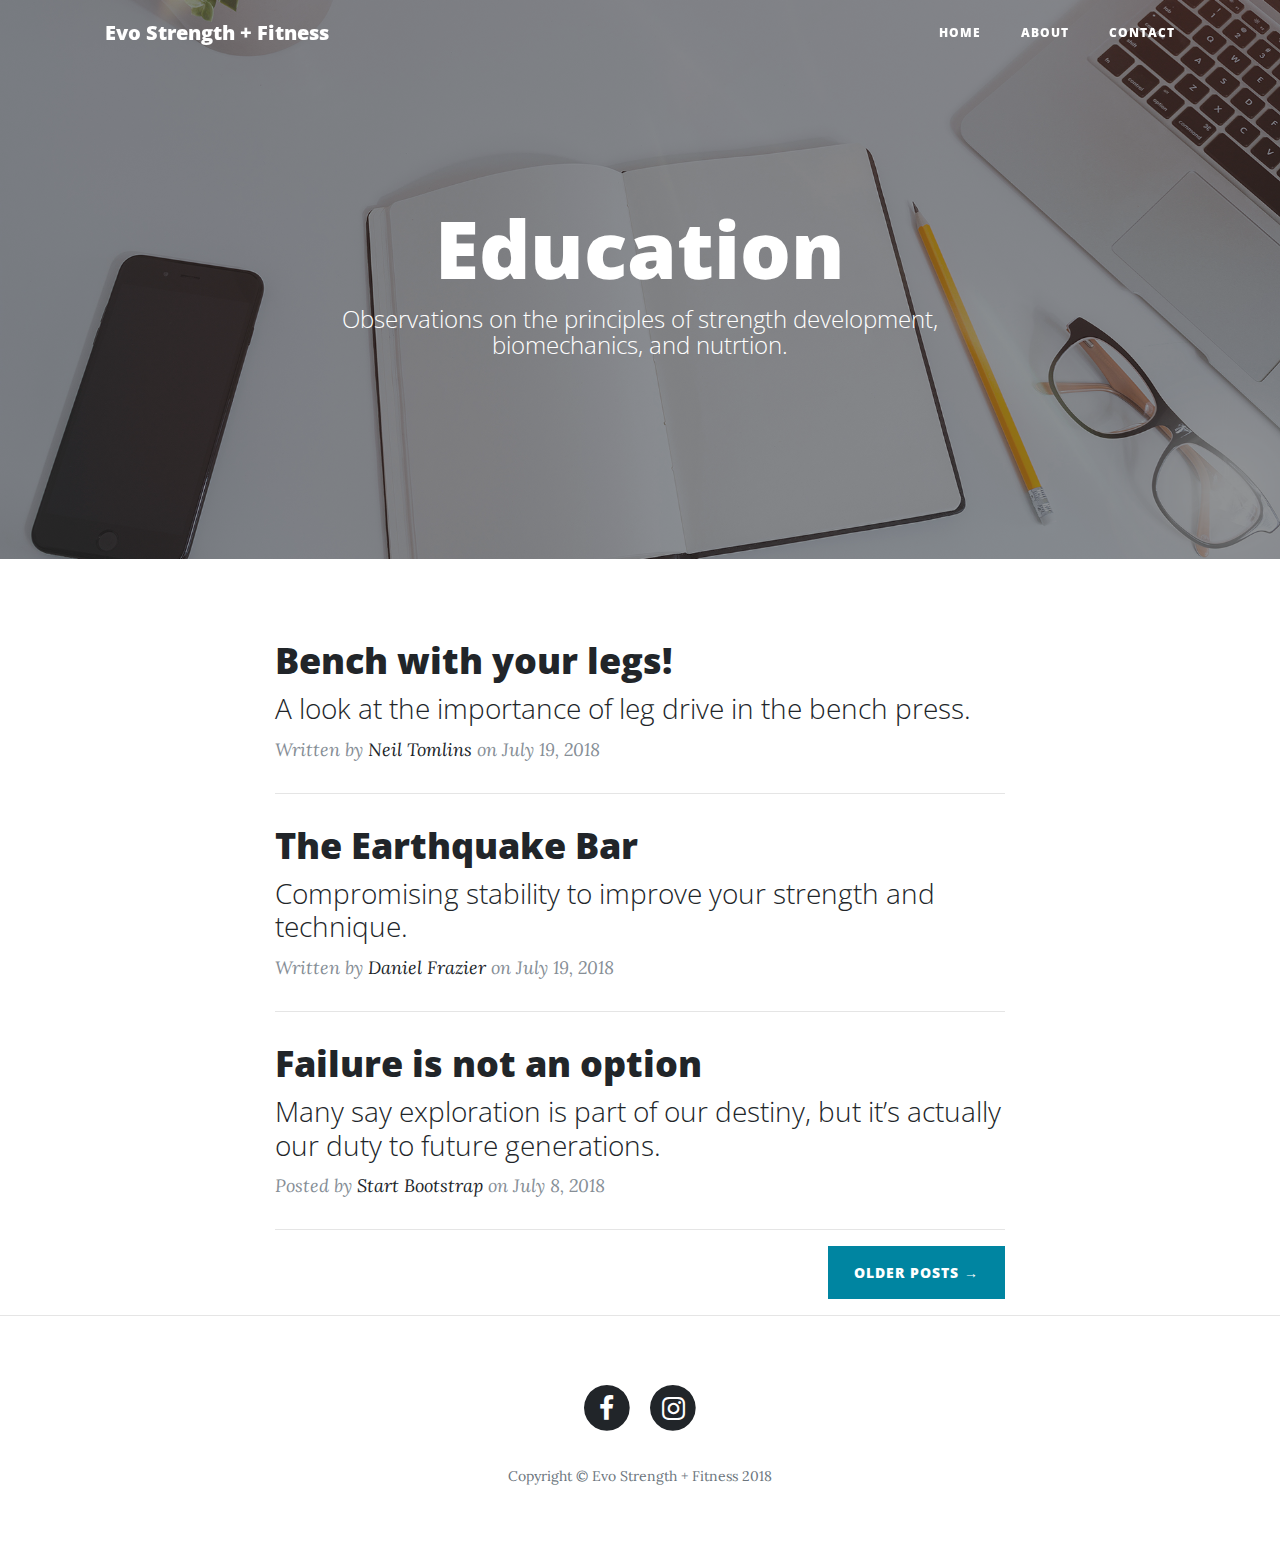
==== index.html @ 4d00cb61 "Update index.html" ====
<!DOCTYPE html>
<html lang="en">

  <head>

    <meta charset="utf-8">
    <meta name="viewport" content="width=device-width, initial-scale=1, shrink-to-fit=no">
    <meta name="description" content="">
    <meta name="author" content="">

    <title>Clean Blog - Start Bootstrap Theme</title>

    <!-- Bootstrap core CSS -->
    <link href="vendor/bootstrap/css/bootstrap.min.css" rel="stylesheet">

    <!-- Custom fonts for this template -->
    <link href="vendor/font-awesome/css/font-awesome.min.css" rel="stylesheet" type="text/css">
    <link href='https://fonts.googleapis.com/css?family=Lora:400,700,400italic,700italic' rel='stylesheet' type='text/css'>
    <link href='https://fonts.googleapis.com/css?family=Open+Sans:300italic,400italic,600italic,700italic,800italic,400,300,600,700,800' rel='stylesheet' type='text/css'>

    <!-- Custom styles for this template -->
    <link href="css/clean-blog.min.css" rel="stylesheet">

  </head>

  <body>

    <!-- Navigation -->
    <nav class="navbar navbar-expand-lg navbar-light fixed-top" id="mainNav">
      <div class="container">
        <a class="navbar-brand" href="index.html">Evo Strength + Fitness</a>
        <button class="navbar-toggler navbar-toggler-right" type="button" data-toggle="collapse" data-target="#navbarResponsive" aria-controls="navbarResponsive" aria-expanded="false" aria-label="Toggle navigation">
          Menu
          <i class="fa fa-bars"></i>
        </button>
        <div class="collapse navbar-collapse" id="navbarResponsive">
          <ul class="navbar-nav ml-auto">
            <li class="nav-item">
              <a class="nav-link" href="index">Home</a>
            </li>
            <li class="nav-item">
              <a class="nav-link" href="about">About</a>
            </li>
            <!--<li class="nav-item">
              <a class="nav-link" href="post.html">Sample Post</a>
            </li>-->
            <li class="nav-item">
              <a class="nav-link" href="contact">Contact</a>
            </li>
          </ul>
        </div>
      </div>
    </nav>

    <!-- Page Header -->
    <header class="masthead" style="background-image: url('img/home-bg.jpg')">
      <div class="overlay"></div>
      <div class="container">
        <div class="row">
          <div class="col-lg-8 col-md-10 mx-auto">
            <div class="site-heading">
              <h1>Education</h1>
              <span class="subheading">Observations on the principles of strength development, biomechanics, and nutrtion.</span>
            </div>
          </div>
        </div>
      </div>
    </header>

    <!-- Main Content -->
    <div class="container">
      <div class="row">
        <div class="col-lg-8 col-md-10 mx-auto">
          <div class="post-preview">
            <a href="post.html">
              <h2 class="post-title">
                Bench with your legs!
              </h2>
              <h3 class="post-subtitle">
                A look at the importance of leg drive in the bench press.
              </h3>
            </a>
            <p class="post-meta">Written by
              <a href="#">Neil Tomlins</a>
              on July 19, 2018</p>
          </div>
          <hr>
          <div class="post-preview">
            <a href="earthquake-bar">
              <h2 class="post-title">
                The Earthquake Bar
              </h2>
              <h3 class="post-subtitle">
                Compromising stability to improve your strength and technique.
              </h3>
            </a>
            <p class="post-meta">Written by
              <a href="#">Daniel Frazier</a>
              on July 19, 2018</p>
          </div>
          <hr>
          <div class="post-preview">
            <a href="post.html">
              <h2 class="post-title">
                Failure is not an option
              </h2>
              <h3 class="post-subtitle">
                Many say exploration is part of our destiny, but it’s actually our duty to future generations.
              </h3>
            </a>
            <p class="post-meta">Posted by
              <a href="#">Start Bootstrap</a>
              on July 8, 2018</p>
          </div>
          <hr>
          <!-- Pager -->
          <div class="clearfix">
            <a class="btn btn-primary float-right" href="#">Older Posts &rarr;</a>
          </div>
        </div>
      </div>
    </div>

    <hr>

    <!-- Footer -->
    <footer>
      <div class="container">
        <div class="row">
          <div class="col-lg-8 col-md-10 mx-auto">
            <ul class="list-inline text-center">
              <!--<li class="list-inline-item">
                <a href="#">
                  <span class="fa-stack fa-lg">
                    <i class="fa fa-circle fa-stack-2x"></i>
                    <i class="fa fa-twitter fa-stack-1x fa-inverse"></i>
                  </span>
                </a>
              </li>-->
              <li class="list-inline-item">
                <a href="#">
                  <span class="fa-stack fa-lg">
                    <i class="fa fa-circle fa-stack-2x"></i>
                    <i class="fa fa-facebook fa-stack-1x fa-inverse"></i>
                  </span>
                </a>
              </li>
              <li class="list-inline-item">
                <a href="#">
                  <span class="fa-stack fa-lg">
                    <i class="fa fa-circle fa-stack-2x"></i>
                    <i class="fa fa-instagram fa-stack-1x fa-inverse"></i>
                  </span>
                </a>
              </li>
            </ul>
            <p class="copyright text-muted">Copyright &copy; Evo Strength + Fitness 2018</p>
          </div>
        </div>
      </div>
    </footer>

    <!-- Bootstrap core JavaScript -->
    <script src="vendor/jquery/jquery.min.js"></script>
    <script src="vendor/bootstrap/js/bootstrap.bundle.min.js"></script>

    <!-- Custom scripts for this template -->
    <script src="js/clean-blog.min.js"></script>

  </body>

</html>
---- css/clean-blog.min.css ----
body{font-size:20px;color:#212529;font-family:Lora,'Times New Roman',serif}p{line-height:1.5;margin:30px 0}p a{text-decoration:underline}h1,h2,h3,h4,h5,h6{font-weight:800;font-family:'Open Sans','Helvetica Neue',Helvetica,Arial,sans-serif}a{color:#212529;-webkit-transition:all .2s;-moz-transition:all .2s;transition:all .2s}a:focus,a:hover{color:#0085a1}blockquote{font-style:italic;color:#868e96}.section-heading{font-size:36px;font-weight:700;margin-top:60px}.caption{font-size:14px;font-style:italic;display:block;margin:0;padding:10px;text-align:center;border-bottom-right-radius:5px;border-bottom-left-radius:5px}::-moz-selection{color:#fff;background:#0085a1;text-shadow:none}::selection{color:#fff;background:#0085a1;text-shadow:none}img::selection{color:#fff;background:0 0}img::-moz-selection{color:#fff;background:0 0}#mainNav{position:absolute;border-bottom:1px solid #e9ecef;background-color:#fff;font-family:'Open Sans','Helvetica Neue',Helvetica,Arial,sans-serif}#mainNav .navbar-brand{font-weight:800;color:#343a40}#mainNav .navbar-toggler{font-size:12px;font-weight:800;padding:13px;text-transform:uppercase;color:#343a40}#mainNav .navbar-nav>li.nav-item>a{font-size:12px;font-weight:800;letter-spacing:1px;text-transform:uppercase}@media only screen and (min-width:992px){#mainNav{border-bottom:1px solid transparent;background:0 0}#mainNav .navbar-brand{padding:10px 20px;color:#fff}#mainNav .navbar-brand:focus,#mainNav .navbar-brand:hover{color:rgba(255,255,255,.8)}#mainNav .navbar-nav>li.nav-item>a{padding:10px 20px;color:#fff}#mainNav .navbar-nav>li.nav-item>a:focus,#mainNav .navbar-nav>li.nav-item>a:hover{color:rgba(255,255,255,.8)}}@media only screen and (min-width:992px){#mainNav{-webkit-transition:background-color .2s;-moz-transition:background-color .2s;transition:background-color .2s;-webkit-transform:translate3d(0,0,0);-moz-transform:translate3d(0,0,0);-ms-transform:translate3d(0,0,0);-o-transform:translate3d(0,0,0);transform:translate3d(0,0,0);-webkit-backface-visibility:hidden}#mainNav.is-fixed{position:fixed;top:-67px;-webkit-transition:-webkit-transform .2s;-moz-transition:-moz-transform .2s;transition:transform .2s;border-bottom:1px solid #fff;background-color:rgba(255,255,255,.9)}#mainNav.is-fixed .navbar-brand{color:#212529}#mainNav.is-fixed .navbar-brand:focus,#mainNav.is-fixed .navbar-brand:hover{color:#0085a1}#mainNav.is-fixed .navbar-nav>li.nav-item>a{color:#212529}#mainNav.is-fixed .navbar-nav>li.nav-item>a:focus,#mainNav.is-fixed .navbar-nav>li.nav-item>a:hover{color:#0085a1}#mainNav.is-visible{-webkit-transform:translate3d(0,100%,0);-moz-transform:translate3d(0,100%,0);-ms-transform:translate3d(0,100%,0);-o-transform:translate3d(0,100%,0);transform:translate3d(0,100%,0)}}header.masthead{margin-bottom:50px;background:no-repeat center center;background-color:#868e96;background-attachment:scroll;position:relative;-webkit-background-size:cover;-moz-background-size:cover;-o-background-size:cover;background-size:cover}header.masthead .overlay{position:absolute;top:0;left:0;height:100%;width:100%;background-color:#212529;opacity:.5}header.masthead .page-heading,header.masthead .post-heading,header.masthead .site-heading{padding:200px 0 150px;color:#fff}@media only screen and (min-width:768px){header.masthead .page-heading,header.masthead .post-heading,header.masthead .site-heading{padding:200px 0}}header.masthead .page-heading,header.masthead .site-heading{text-align:center}header.masthead .page-heading h1,header.masthead .site-heading h1{font-size:50px;margin-top:0}header.masthead .page-heading .subheading,header.masthead .site-heading .subheading{font-size:24px;font-weight:300;line-height:1.1;display:block;margin:10px 0 0;font-family:'Open Sans','Helvetica Neue',Helvetica,Arial,sans-serif}@media only screen and (min-width:768px){header.masthead .page-heading h1,header.masthead .site-heading h1{font-size:80px}}header.masthead .post-heading h1{font-size:35px}header.masthead .post-heading .meta,header.masthead .post-heading .subheading{line-height:1.1;display:block}header.masthead .post-heading .subheading{font-size:24px;font-weight:600;margin:10px 0 30px;font-family:'Open Sans','Helvetica Neue',Helvetica,Arial,sans-serif}header.masthead .post-heading .meta{font-size:20px;font-weight:300;font-style:italic;font-family:Lora,'Times New Roman',serif}header.masthead .post-heading .meta a{color:#fff}@media only screen and (min-width:768px){header.masthead .post-heading h1{font-size:55px}header.masthead .post-heading .subheading{font-size:30px}}.post-preview>a{color:#212529}.post-preview>a:focus,.post-preview>a:hover{text-decoration:none;color:#0085a1}.post-preview>a>.post-title{font-size:30px;margin-top:30px;margin-bottom:10px}.post-preview>a>.post-subtitle{font-weight:300;margin:0 0 10px}.post-preview>.post-meta{font-size:18px;font-style:italic;margin-top:0;color:#868e96}.post-preview>.post-meta>a{text-decoration:none;color:#212529}.post-preview>.post-meta>a:focus,.post-preview>.post-meta>a:hover{text-decoration:underline;color:#0085a1}@media only screen and (min-width:768px){.post-preview>a>.post-title{font-size:36px}}.floating-label-form-group{font-size:14px;position:relative;margin-bottom:0;padding-bottom:.5em;border-bottom:1px solid #dee2e6}.floating-label-form-group input,.floating-label-form-group textarea{font-size:1.5em;position:relative;z-index:1;padding:0;resize:none;border:none;border-radius:0;background:0 0;box-shadow:none!important;font-family:Lora,'Times New Roman',serif}.floating-label-form-group input::-webkit-input-placeholder,.floating-label-form-group textarea::-webkit-input-placeholder{color:#868e96;font-family:Lora,'Times New Roman',serif}.floating-label-form-group label{font-size:.85em;line-height:1.764705882em;position:relative;z-index:0;top:2em;display:block;margin:0;-webkit-transition:top .3s ease,opacity .3s ease;-moz-transition:top .3s ease,opacity .3s ease;-ms-transition:top .3s ease,opacity .3s ease;transition:top .3s ease,opacity .3s ease;vertical-align:middle;vertical-align:baseline;opacity:0}.floating-label-form-group .help-block{margin:15px 0}.floating-label-form-group-with-value label{top:0;opacity:1}.floating-label-form-group-with-focus label{color:#0085a1}form .form-group:first-child .floating-label-form-group{border-top:1px solid #dee2e6}footer{padding:50px 0 65px}footer .list-inline{margin:0;padding:0}footer .copyright{font-size:14px;margin-bottom:0;text-align:center}.btn{font-size:14px;font-weight:800;padding:15px 25px;letter-spacing:1px;text-transform:uppercase;border-radius:0;font-family:'Open Sans','Helvetica Neue',Helvetica,Arial,sans-serif}.btn-primary{background-color:#0085a1;border-color:#0085a1}.btn-primary:active,.btn-primary:focus,.btn-primary:hover{color:#fff;background-color:#00657b!important;border-color:#00657b!important}.btn-lg{font-size:16px;padding:25px 35px}
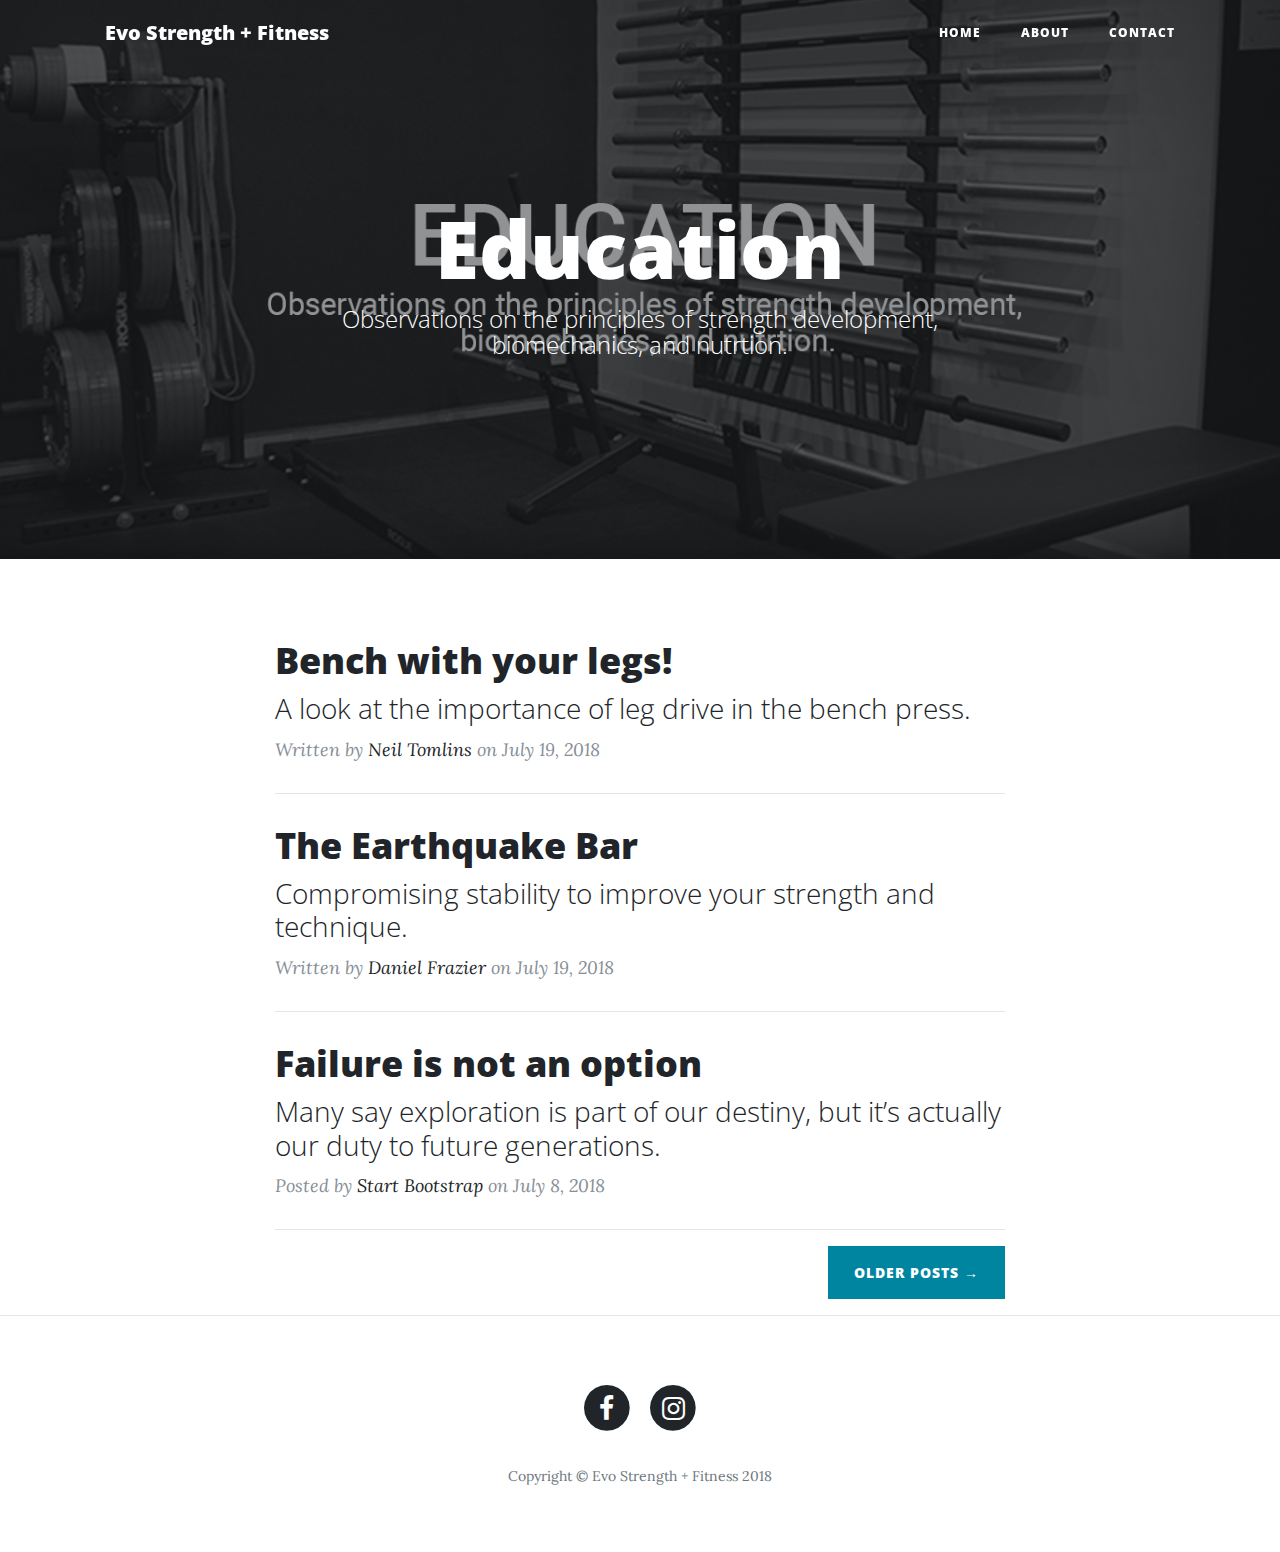
==== commit 6c4cf14c: "Update index.html" ====
--- a/index.html
+++ b/index.html
@@ -8,7 +8,7 @@
     <meta name="description" content="">
     <meta name="author" content="">
 
-    <title>Clean Blog - Start Bootstrap Theme</title>
+    <title>Education | Evo Strength + Fitness</title>
 
     <!-- Bootstrap core CSS -->
     <link href="vendor/bootstrap/css/bootstrap.min.css" rel="stylesheet">
@@ -28,7 +28,7 @@
     <!-- Navigation -->
     <nav class="navbar navbar-expand-lg navbar-light fixed-top" id="mainNav">
       <div class="container">
-        <a class="navbar-brand" href="index.html">Evo Strength + Fitness</a>
+        <a class="navbar-brand" href="index">Evo Strength + Fitness</a>
         <button class="navbar-toggler navbar-toggler-right" type="button" data-toggle="collapse" data-target="#navbarResponsive" aria-controls="navbarResponsive" aria-expanded="false" aria-label="Toggle navigation">
           Menu
           <i class="fa fa-bars"></i>
@@ -53,7 +53,7 @@
     </nav>
 
     <!-- Page Header -->
-    <header class="masthead" style="background-image: url('img/home-bg.jpg')">
+    <header class="masthead" style="background-image: url('img/Untitled-4.jpg')">
       <div class="overlay"></div>
       <div class="container">
         <div class="row">
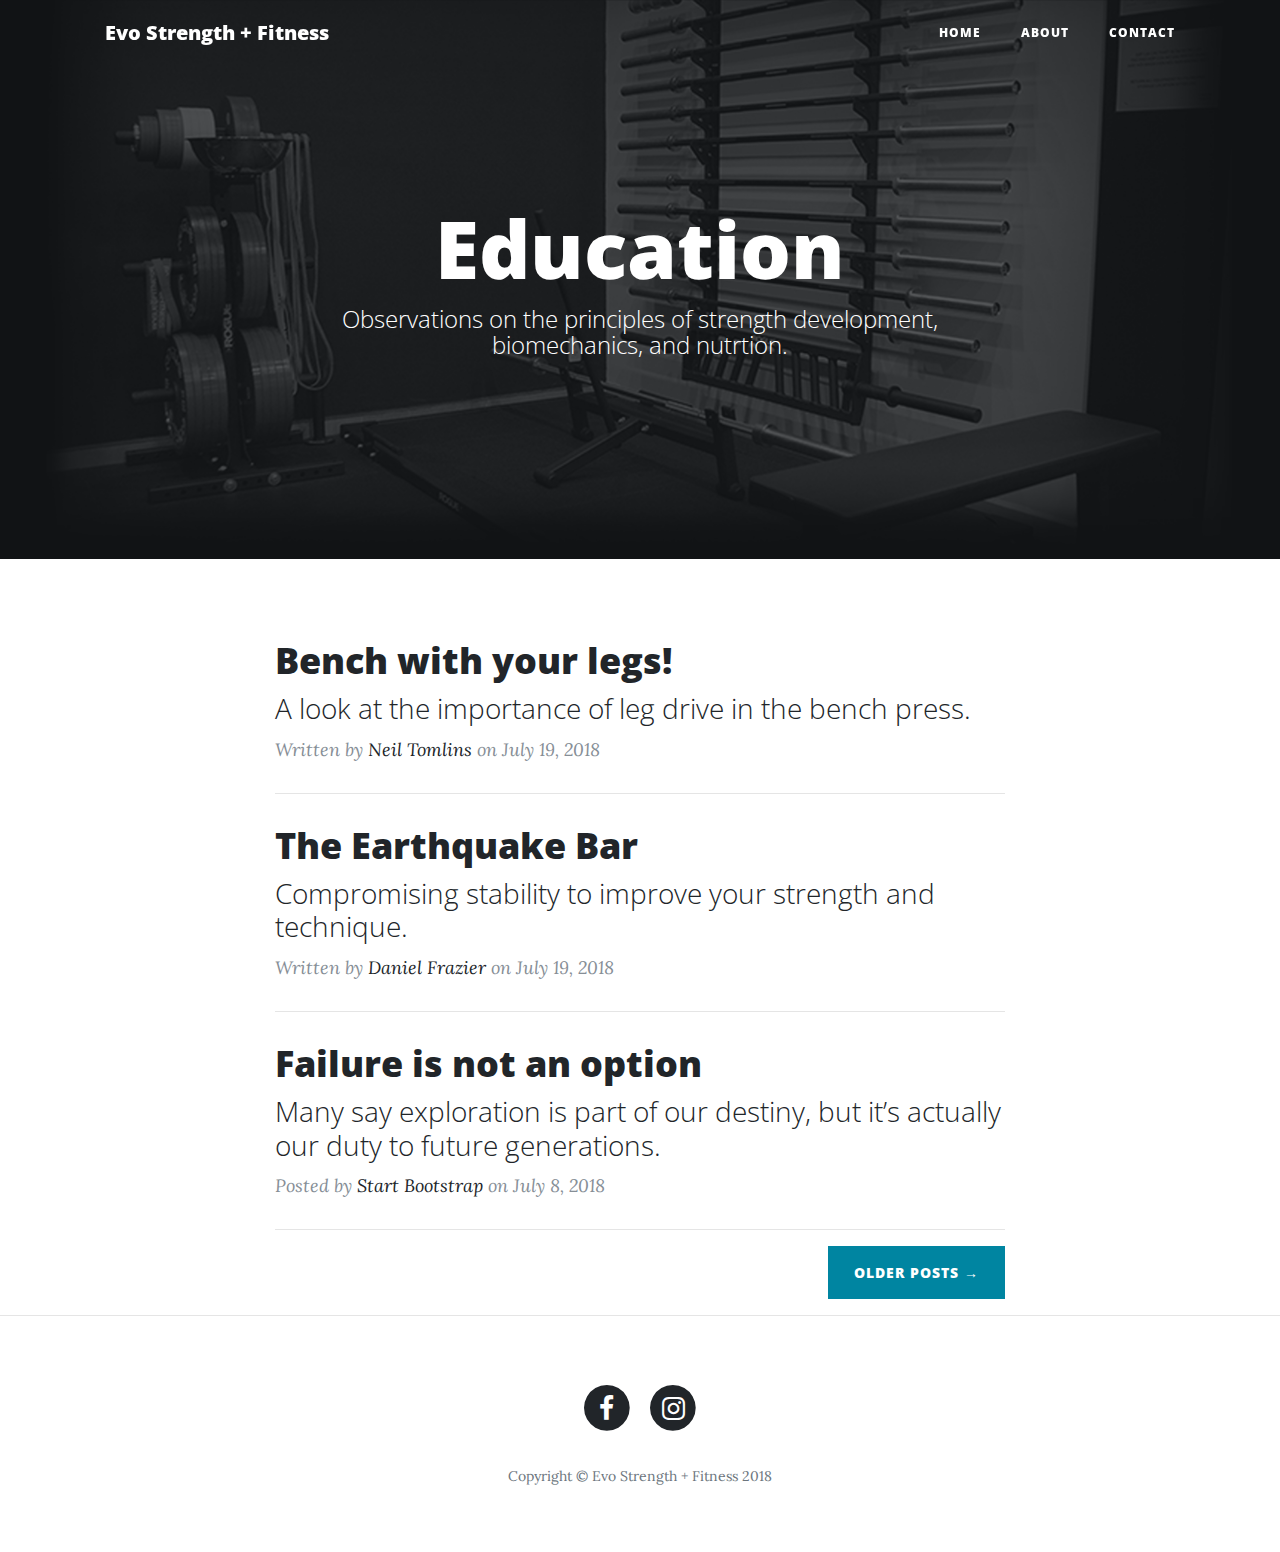
==== commit 49571f3c: "Update index.html" ====
--- a/index.html
+++ b/index.html
@@ -53,7 +53,7 @@
     </nav>
 
     <!-- Page Header -->
-    <header class="masthead" style="background-image: url('img/Untitled-4.jpg')">
+    <header class="masthead" style="background-image: url('img/Untitled-3.jpg')">
       <div class="overlay"></div>
       <div class="container">
         <div class="row">
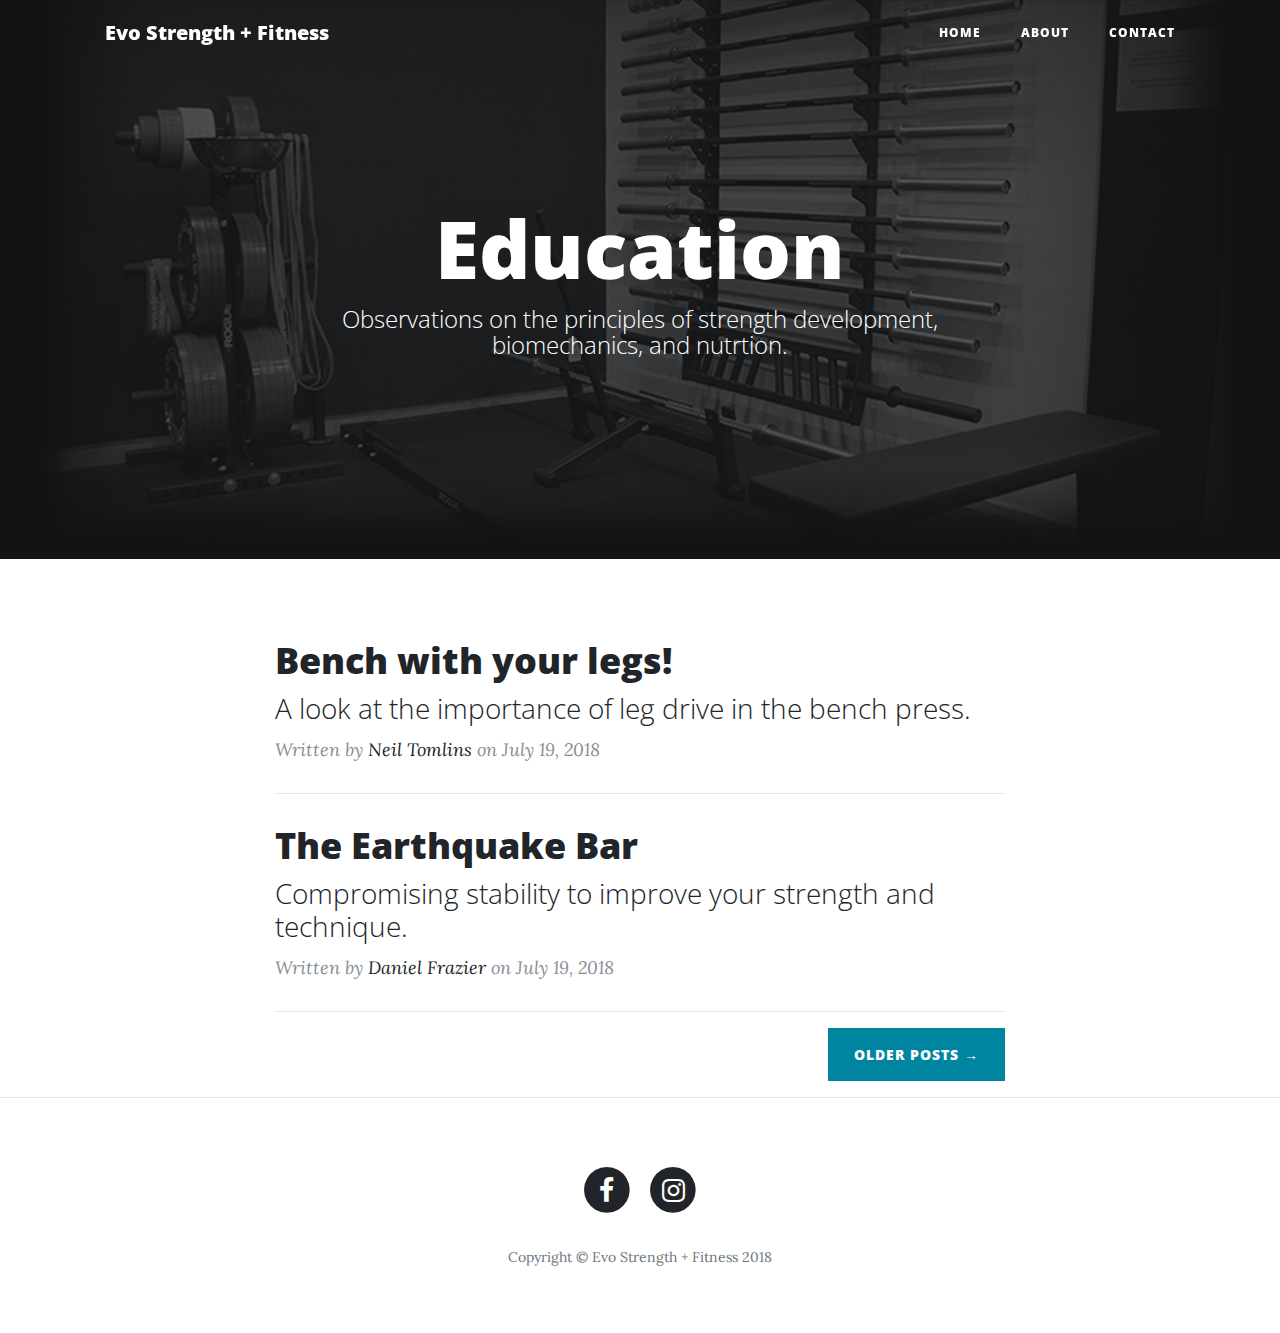
==== commit 2788af1d: "Update index.html" ====
--- a/index.html
+++ b/index.html
@@ -81,7 +81,7 @@
               </h3>
             </a>
             <p class="post-meta">Written by
-              <a href="#">Neil Tomlins</a>
+              <a href="authors/neil-tomlins">Neil Tomlins</a>
               on July 19, 2018</p>
           </div>
           <hr>
@@ -97,20 +97,6 @@
             <p class="post-meta">Written by
               <a href="#">Daniel Frazier</a>
               on July 19, 2018</p>
-          </div>
-          <hr>
-          <div class="post-preview">
-            <a href="post.html">
-              <h2 class="post-title">
-                Failure is not an option
-              </h2>
-              <h3 class="post-subtitle">
-                Many say exploration is part of our destiny, but it’s actually our duty to future generations.
-              </h3>
-            </a>
-            <p class="post-meta">Posted by
-              <a href="#">Start Bootstrap</a>
-              on July 8, 2018</p>
           </div>
           <hr>
           <!-- Pager -->
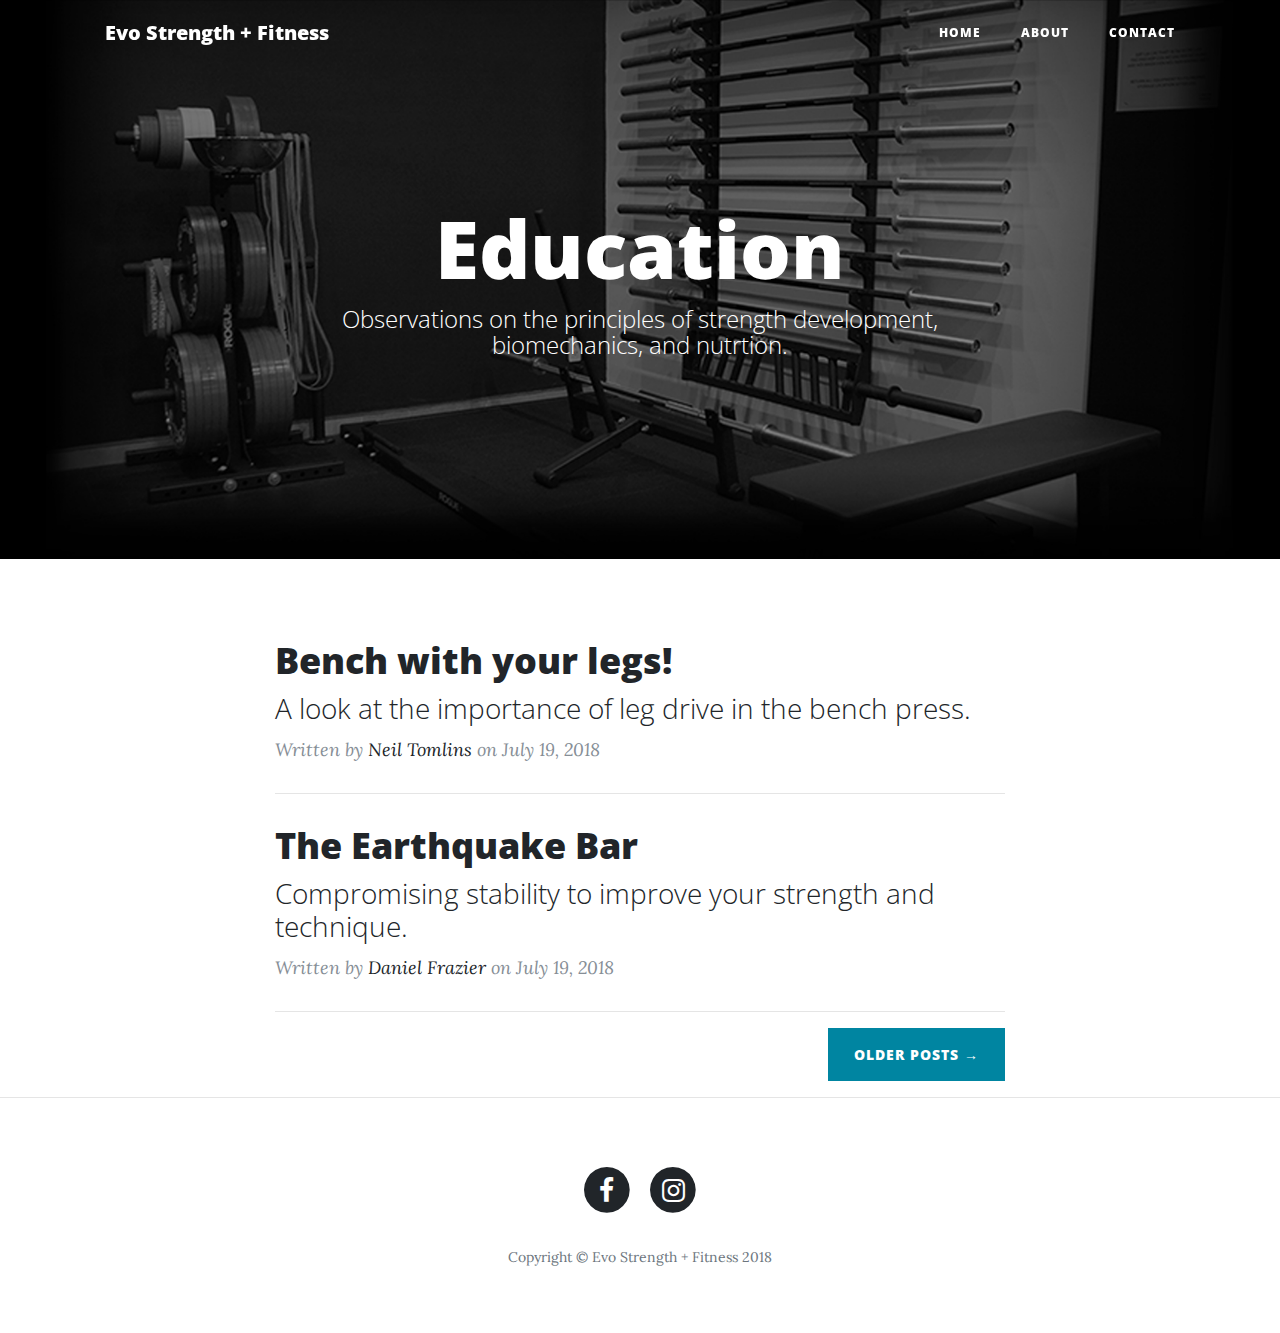
==== commit 4c7b8e4d: "Update index.html" ====
--- a/index.html
+++ b/index.html
@@ -81,7 +81,7 @@
               </h3>
             </a>
             <p class="post-meta">Written by
-              <a href="authors/neil-tomlins">Neil Tomlins</a>
+              <a href="neil-tomlins">Neil Tomlins</a>
               on July 19, 2018</p>
           </div>
           <hr>
@@ -124,7 +124,7 @@
                 </a>
               </li>-->
               <li class="list-inline-item">
-                <a href="#">
+                <a href="https://www.facebook.com/esfhcm/">
                   <span class="fa-stack fa-lg">
                     <i class="fa fa-circle fa-stack-2x"></i>
                     <i class="fa fa-facebook fa-stack-1x fa-inverse"></i>
@@ -132,7 +132,7 @@
                 </a>
               </li>
               <li class="list-inline-item">
-                <a href="#">
+                <a href="https://www.instagram.com/evostrength.fit/">
                   <span class="fa-stack fa-lg">
                     <i class="fa fa-circle fa-stack-2x"></i>
                     <i class="fa fa-instagram fa-stack-1x fa-inverse"></i>
--- a/css/clean-blog.min.css
+++ b/css/clean-blog.min.css
@@ -1 +1 @@
-body{font-size:20px;color:#212529;font-family:Lora,'Times New Roman',serif}p{line-height:1.5;margin:30px 0}p a{text-decoration:underline}h1,h2,h3,h4,h5,h6{font-weight:800;font-family:'Open Sans','Helvetica Neue',Helvetica,Arial,sans-serif}a{color:#212529;-webkit-transition:all .2s;-moz-transition:all .2s;transition:all .2s}a:focus,a:hover{color:#0085a1}blockquote{font-style:italic;color:#868e96}.section-heading{font-size:36px;font-weight:700;margin-top:60px}.caption{font-size:14px;font-style:italic;display:block;margin:0;padding:10px;text-align:center;border-bottom-right-radius:5px;border-bottom-left-radius:5px}::-moz-selection{color:#fff;background:#0085a1;text-shadow:none}::selection{color:#fff;background:#0085a1;text-shadow:none}img::selection{color:#fff;background:0 0}img::-moz-selection{color:#fff;background:0 0}#mainNav{position:absolute;border-bottom:1px solid #e9ecef;background-color:#fff;font-family:'Open Sans','Helvetica Neue',Helvetica,Arial,sans-serif}#mainNav .navbar-brand{font-weight:800;color:#343a40}#mainNav .navbar-toggler{font-size:12px;font-weight:800;padding:13px;text-transform:uppercase;color:#343a40}#mainNav .navbar-nav>li.nav-item>a{font-size:12px;font-weight:800;letter-spacing:1px;text-transform:uppercase}@media only screen and (min-width:992px){#mainNav{border-bottom:1px solid transparent;background:0 0}#mainNav .navbar-brand{padding:10px 20px;color:#fff}#mainNav .navbar-brand:focus,#mainNav .navbar-brand:hover{color:rgba(255,255,255,.8)}#mainNav .navbar-nav>li.nav-item>a{padding:10px 20px;color:#fff}#mainNav .navbar-nav>li.nav-item>a:focus,#mainNav .navbar-nav>li.nav-item>a:hover{color:rgba(255,255,255,.8)}}@media only screen and (min-width:992px){#mainNav{-webkit-transition:background-color .2s;-moz-transition:background-color .2s;transition:background-color .2s;-webkit-transform:translate3d(0,0,0);-moz-transform:translate3d(0,0,0);-ms-transform:translate3d(0,0,0);-o-transform:translate3d(0,0,0);transform:translate3d(0,0,0);-webkit-backface-visibility:hidden}#mainNav.is-fixed{position:fixed;top:-67px;-webkit-transition:-webkit-transform .2s;-moz-transition:-moz-transform .2s;transition:transform .2s;border-bottom:1px solid #fff;background-color:rgba(255,255,255,.9)}#mainNav.is-fixed .navbar-brand{color:#212529}#mainNav.is-fixed .navbar-brand:focus,#mainNav.is-fixed .navbar-brand:hover{color:#0085a1}#mainNav.is-fixed .navbar-nav>li.nav-item>a{color:#212529}#mainNav.is-fixed .navbar-nav>li.nav-item>a:focus,#mainNav.is-fixed .navbar-nav>li.nav-item>a:hover{color:#0085a1}#mainNav.is-visible{-webkit-transform:translate3d(0,100%,0);-moz-transform:translate3d(0,100%,0);-ms-transform:translate3d(0,100%,0);-o-transform:translate3d(0,100%,0);transform:translate3d(0,100%,0)}}header.masthead{margin-bottom:50px;background:no-repeat center center;background-color:#868e96;background-attachment:scroll;position:relative;-webkit-background-size:cover;-moz-background-size:cover;-o-background-size:cover;background-size:cover}header.masthead .overlay{position:absolute;top:0;left:0;height:100%;width:100%;background-color:#212529;opacity:.5}header.masthead .page-heading,header.masthead .post-heading,header.masthead .site-heading{padding:200px 0 150px;color:#fff}@media only screen and (min-width:768px){header.masthead .page-heading,header.masthead .post-heading,header.masthead .site-heading{padding:200px 0}}header.masthead .page-heading,header.masthead .site-heading{text-align:center}header.masthead .page-heading h1,header.masthead .site-heading h1{font-size:50px;margin-top:0}header.masthead .page-heading .subheading,header.masthead .site-heading .subheading{font-size:24px;font-weight:300;line-height:1.1;display:block;margin:10px 0 0;font-family:'Open Sans','Helvetica Neue',Helvetica,Arial,sans-serif}@media only screen and (min-width:768px){header.masthead .page-heading h1,header.masthead .site-heading h1{font-size:80px}}header.masthead .post-heading h1{font-size:35px}header.masthead .post-heading .meta,header.masthead .post-heading .subheading{line-height:1.1;display:block}header.masthead .post-heading .subheading{font-size:24px;font-weight:600;margin:10px 0 30px;font-family:'Open Sans','Helvetica Neue',Helvetica,Arial,sans-serif}header.masthead .post-heading .meta{font-size:20px;font-weight:300;font-style:italic;font-family:Lora,'Times New Roman',serif}header.masthead .post-heading .meta a{color:#fff}@media only screen and (min-width:768px){header.masthead .post-heading h1{font-size:55px}header.masthead .post-heading .subheading{font-size:30px}}.post-preview>a{color:#212529}.post-preview>a:focus,.post-preview>a:hover{text-decoration:none;color:#0085a1}.post-preview>a>.post-title{font-size:30px;margin-top:30px;margin-bottom:10px}.post-preview>a>.post-subtitle{font-weight:300;margin:0 0 10px}.post-preview>.post-meta{font-size:18px;font-style:italic;margin-top:0;color:#868e96}.post-preview>.post-meta>a{text-decoration:none;color:#212529}.post-preview>.post-meta>a:focus,.post-preview>.post-meta>a:hover{text-decoration:underline;color:#0085a1}@media only screen and (min-width:768px){.post-preview>a>.post-title{font-size:36px}}.floating-label-form-group{font-size:14px;position:relative;margin-bottom:0;padding-bottom:.5em;border-bottom:1px solid #dee2e6}.floating-label-form-group input,.floating-label-form-group textarea{font-size:1.5em;position:relative;z-index:1;padding:0;resize:none;border:none;border-radius:0;background:0 0;box-shadow:none!important;font-family:Lora,'Times New Roman',serif}.floating-label-form-group input::-webkit-input-placeholder,.floating-label-form-group textarea::-webkit-input-placeholder{color:#868e96;font-family:Lora,'Times New Roman',serif}.floating-label-form-group label{font-size:.85em;line-height:1.764705882em;position:relative;z-index:0;top:2em;display:block;margin:0;-webkit-transition:top .3s ease,opacity .3s ease;-moz-transition:top .3s ease,opacity .3s ease;-ms-transition:top .3s ease,opacity .3s ease;transition:top .3s ease,opacity .3s ease;vertical-align:middle;vertical-align:baseline;opacity:0}.floating-label-form-group .help-block{margin:15px 0}.floating-label-form-group-with-value label{top:0;opacity:1}.floating-label-form-group-with-focus label{color:#0085a1}form .form-group:first-child .floating-label-form-group{border-top:1px solid #dee2e6}footer{padding:50px 0 65px}footer .list-inline{margin:0;padding:0}footer .copyright{font-size:14px;margin-bottom:0;text-align:center}.btn{font-size:14px;font-weight:800;padding:15px 25px;letter-spacing:1px;text-transform:uppercase;border-radius:0;font-family:'Open Sans','Helvetica Neue',Helvetica,Arial,sans-serif}.btn-primary{background-color:#0085a1;border-color:#0085a1}.btn-primary:active,.btn-primary:focus,.btn-primary:hover{color:#fff;background-color:#00657b!important;border-color:#00657b!important}.btn-lg{font-size:16px;padding:25px 35px}+body{font-size:20px;color:#212529;font-family:Lora,'Times New Roman',serif}p{line-height:1.5;margin:30px 0}p a{text-decoration:underline}h1,h2,h3,h4,h5,h6{font-weight:800;font-family:'Open Sans','Helvetica Neue',Helvetica,Arial,sans-serif}a{color:#212529;-webkit-transition:all .2s;-moz-transition:all .2s;transition:all .2s}a:focus,a:hover{color:#0085a1}blockquote{font-style:italic;color:#868e96}.section-heading{font-size:36px;font-weight:700;margin-top:60px}.caption{font-size:14px;font-style:italic;display:block;margin:0;padding:10px;text-align:center;border-bottom-right-radius:5px;border-bottom-left-radius:5px}::-moz-selection{color:#fff;background:#0085a1;text-shadow:none}::selection{color:#fff;background:#0085a1;text-shadow:none}img::selection{color:#fff;background:0 0}img::-moz-selection{color:#fff;background:0 0}#mainNav{position:absolute;border-bottom:1px solid #e9ecef;background-color:#fff;font-family:'Open Sans','Helvetica Neue',Helvetica,Arial,sans-serif}#mainNav .navbar-brand{font-weight:800;color:#343a40}#mainNav .navbar-toggler{font-size:12px;font-weight:800;padding:13px;text-transform:uppercase;color:#343a40}#mainNav .navbar-nav>li.nav-item>a{font-size:12px;font-weight:800;letter-spacing:1px;text-transform:uppercase}@media only screen and (min-width:992px){#mainNav{border-bottom:1px solid transparent;background:0 0}#mainNav .navbar-brand{padding:10px 20px;color:#fff}#mainNav .navbar-brand:focus,#mainNav .navbar-brand:hover{color:rgba(255,255,255,.8)}#mainNav .navbar-nav>li.nav-item>a{padding:10px 20px;color:#fff}#mainNav .navbar-nav>li.nav-item>a:focus,#mainNav .navbar-nav>li.nav-item>a:hover{color:rgba(255,255,255,.8)}}@media only screen and (min-width:992px){#mainNav{-webkit-transition:background-color .2s;-moz-transition:background-color .2s;transition:background-color .2s;-webkit-transform:translate3d(0,0,0);-moz-transform:translate3d(0,0,0);-ms-transform:translate3d(0,0,0);-o-transform:translate3d(0,0,0);transform:translate3d(0,0,0);-webkit-backface-visibility:hidden}#mainNav.is-fixed{position:fixed;top:-67px;-webkit-transition:-webkit-transform .2s;-moz-transition:-moz-transform .2s;transition:transform .2s;border-bottom:1px solid #fff;background-color:rgba(255,255,255,.9)}#mainNav.is-fixed .navbar-brand{color:#212529}#mainNav.is-fixed .navbar-brand:focus,#mainNav.is-fixed .navbar-brand:hover{color:#0085a1}#mainNav.is-fixed .navbar-nav>li.nav-item>a{color:#212529}#mainNav.is-fixed .navbar-nav>li.nav-item>a:focus,#mainNav.is-fixed .navbar-nav>li.nav-item>a:hover{color:#0085a1}#mainNav.is-visible{-webkit-transform:translate3d(0,100%,0);-moz-transform:translate3d(0,100%,0);-ms-transform:translate3d(0,100%,0);-o-transform:translate3d(0,100%,0);transform:translate3d(0,100%,0)}}header.masthead{margin-bottom:50px;background:no-repeat center center;background-color:#868e96;background-attachment:scroll;position:relative;-webkit-background-size:cover;-moz-background-size:cover;-o-background-size:cover;background-size:cover}header.masthead .overlay{position:absolute;top:0;left:0;height:100%;width:100%;background-color:#212529;opacity:0.0}header.masthead .page-heading,header.masthead .post-heading,header.masthead .site-heading{padding:200px 0 150px;color:white}@media only screen and (min-width:768px){header.masthead .page-heading,header.masthead .post-heading,header.masthead .site-heading{padding:200px 0}}header.masthead .page-heading,header.masthead .site-heading{text-align:center}header.masthead .page-heading h1,header.masthead .site-heading h1{font-size:50px;margin-top:0}header.masthead .page-heading .subheading,header.masthead .site-heading .subheading{font-size:24px;font-weight:300;line-height:1.1;display:block;margin:10px 0 0;font-family:'Open Sans','Helvetica Neue',Helvetica,Arial,sans-serif}@media only screen and (min-width:768px){header.masthead .page-heading h1,header.masthead .site-heading h1{font-size:80px}}header.masthead .post-heading h1{font-size:35px}header.masthead .post-heading .meta,header.masthead .post-heading .subheading{line-height:1.1;display:block}header.masthead .post-heading .subheading{font-size:24px;font-weight:600;margin:10px 0 30px;font-family:'Open Sans','Helvetica Neue',Helvetica,Arial,sans-serif}header.masthead .post-heading .meta{font-size:20px;font-weight:300;font-style:italic;font-family:Lora,'Times New Roman',serif}header.masthead .post-heading .meta a{color:#fff}@media only screen and (min-width:768px){header.masthead .post-heading h1{font-size:55px}header.masthead .post-heading .subheading{font-size:30px}}.post-preview>a{color:#212529}.post-preview>a:focus,.post-preview>a:hover{text-decoration:none;color:#0085a1}.post-preview>a>.post-title{font-size:30px;margin-top:30px;margin-bottom:10px}.post-preview>a>.post-subtitle{font-weight:300;margin:0 0 10px}.post-preview>.post-meta{font-size:18px;font-style:italic;margin-top:0;color:#868e96}.post-preview>.post-meta>a{text-decoration:none;color:#212529}.post-preview>.post-meta>a:focus,.post-preview>.post-meta>a:hover{text-decoration:underline;color:#0085a1}@media only screen and (min-width:768px){.post-preview>a>.post-title{font-size:36px}}.floating-label-form-group{font-size:14px;position:relative;margin-bottom:0;padding-bottom:.5em;border-bottom:1px solid #dee2e6}.floating-label-form-group input,.floating-label-form-group textarea{font-size:1.5em;position:relative;z-index:1;padding:0;resize:none;border:none;border-radius:0;background:0 0;box-shadow:none!important;font-family:Lora,'Times New Roman',serif}.floating-label-form-group input::-webkit-input-placeholder,.floating-label-form-group textarea::-webkit-input-placeholder{color:#868e96;font-family:Lora,'Times New Roman',serif}.floating-label-form-group label{font-size:.85em;line-height:1.764705882em;position:relative;z-index:0;top:2em;display:block;margin:0;-webkit-transition:top .3s ease,opacity .3s ease;-moz-transition:top .3s ease,opacity .3s ease;-ms-transition:top .3s ease,opacity .3s ease;transition:top .3s ease,opacity .3s ease;vertical-align:middle;vertical-align:baseline;opacity:0}.floating-label-form-group .help-block{margin:15px 0}.floating-label-form-group-with-value label{top:0;opacity:1}.floating-label-form-group-with-focus label{color:#0085a1}form .form-group:first-child .floating-label-form-group{border-top:1px solid #dee2e6}footer{padding:50px 0 65px}footer .list-inline{margin:0;padding:0}footer .copyright{font-size:14px;margin-bottom:0;text-align:center}.btn{font-size:14px;font-weight:800;padding:15px 25px;letter-spacing:1px;text-transform:uppercase;border-radius:0;font-family:'Open Sans','Helvetica Neue',Helvetica,Arial,sans-serif}.btn-primary{background-color:#0085a1;border-color:#0085a1}.btn-primary:active,.btn-primary:focus,.btn-primary:hover{color:#fff;background-color:#00657b!important;border-color:#00657b!important}.btn-lg{font-size:16px;padding:25px 35px}
